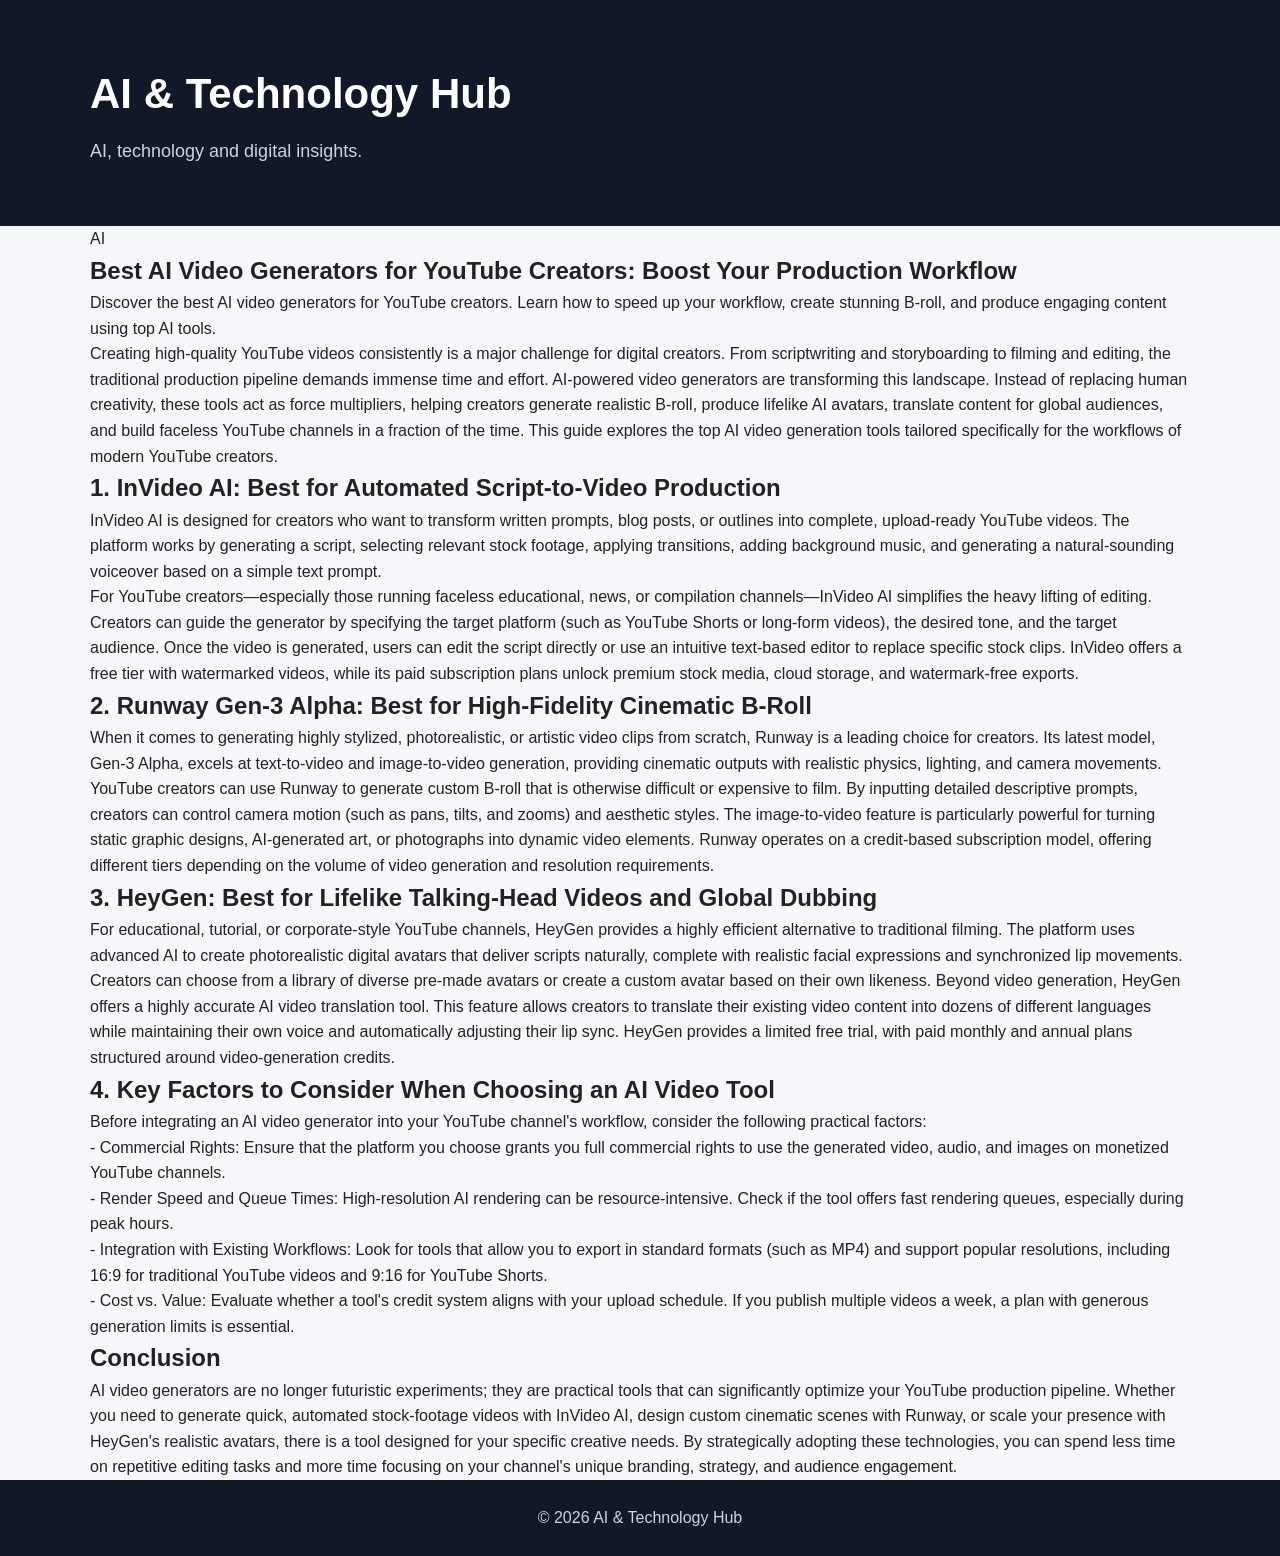
==== posts/best-ai-video-generators-for-youtube-creators-boost-your-production-workflow.html @ 04dadbfb "Generate AI article" ====
<!DOCTYPE html>
<html lang="en">

<head>

    <meta charset="UTF-8">

    <meta name="viewport"
          content="width=device-width, initial-scale=1.0">

    <title>Best AI Video Generators for YouTube Creators: Boost Your Production Workflow</title>

    <meta name="description"
          content="Discover the best AI video generators for YouTube creators. Learn how to speed up your workflow, create stunning B-roll, and produce engaging content using top AI tools.">

    <meta property="og:title"
          content="Best AI Video Generators for YouTube Creators: Boost Your Production Workflow">

    <meta property="og:description"
          content="Discover the best AI video generators for YouTube creators. Learn how to speed up your workflow, create stunning B-roll, and produce engaging content using top AI tools.">

    <meta name="robots"
          content="index, follow">

    <link rel="stylesheet"
          href="../style.css">

</head>

<body>

<header>

    <div class="container">

        <h1>AI & Technology Hub</h1>

        <p>AI, technology and digital insights.</p>

    </div>

</header>


<main class="container article-page">

    <article>

        <div class="category">
            AI
        </div>

        <h1>Best AI Video Generators for YouTube Creators: Boost Your Production Workflow</h1>

        <p class="article-description">
            Discover the best AI video generators for YouTube creators. Learn how to speed up your workflow, create stunning B-roll, and produce engaging content using top AI tools.
        </p>

        <div class="article-content">

            <p>
                Creating high-quality YouTube videos consistently is a major challenge for digital creators. From scriptwriting and storyboarding to filming and editing, the traditional production pipeline demands immense time and effort. AI-powered video generators are transforming this landscape. Instead of replacing human creativity, these tools act as force multipliers, helping creators generate realistic B-roll, produce lifelike AI avatars, translate content for global audiences, and build faceless YouTube channels in a fraction of the time. This guide explores the top AI video generation tools tailored specifically for the workflows of modern YouTube creators.
            </p>

            
        <section>
            <h2>1. InVideo AI: Best for Automated Script-to-Video Production</h2>
            <p>InVideo AI is designed for creators who want to transform written prompts, blog posts, or outlines into complete, upload-ready YouTube videos. The platform works by generating a script, selecting relevant stock footage, applying transitions, adding background music, and generating a natural-sounding voiceover based on a simple text prompt.</p>
<p>For YouTube creators—especially those running faceless educational, news, or compilation channels—InVideo AI simplifies the heavy lifting of editing. Creators can guide the generator by specifying the target platform (such as YouTube Shorts or long-form videos), the desired tone, and the target audience. Once the video is generated, users can edit the script directly or use an intuitive text-based editor to replace specific stock clips. InVideo offers a free tier with watermarked videos, while its paid subscription plans unlock premium stock media, cloud storage, and watermark-free exports.</p>

        </section>
        
        <section>
            <h2>2. Runway Gen-3 Alpha: Best for High-Fidelity Cinematic B-Roll</h2>
            <p>When it comes to generating highly stylized, photorealistic, or artistic video clips from scratch, Runway is a leading choice for creators. Its latest model, Gen-3 Alpha, excels at text-to-video and image-to-video generation, providing cinematic outputs with realistic physics, lighting, and camera movements.</p>
<p>YouTube creators can use Runway to generate custom B-roll that is otherwise difficult or expensive to film. By inputting detailed descriptive prompts, creators can control camera motion (such as pans, tilts, and zooms) and aesthetic styles. The image-to-video feature is particularly powerful for turning static graphic designs, AI-generated art, or photographs into dynamic video elements. Runway operates on a credit-based subscription model, offering different tiers depending on the volume of video generation and resolution requirements.</p>

        </section>
        
        <section>
            <h2>3. HeyGen: Best for Lifelike Talking-Head Videos and Global Dubbing</h2>
            <p>For educational, tutorial, or corporate-style YouTube channels, HeyGen provides a highly efficient alternative to traditional filming. The platform uses advanced AI to create photorealistic digital avatars that deliver scripts naturally, complete with realistic facial expressions and synchronized lip movements.</p>
<p>Creators can choose from a library of diverse pre-made avatars or create a custom avatar based on their own likeness. Beyond video generation, HeyGen offers a highly accurate AI video translation tool. This feature allows creators to translate their existing video content into dozens of different languages while maintaining their own voice and automatically adjusting their lip sync. HeyGen provides a limited free trial, with paid monthly and annual plans structured around video-generation credits.</p>

        </section>
        
        <section>
            <h2>4. Key Factors to Consider When Choosing an AI Video Tool</h2>
            <p>Before integrating an AI video generator into your YouTube channel&#x27;s workflow, consider the following practical factors:</p>
<p>- Commercial Rights: Ensure that the platform you choose grants you full commercial rights to use the generated video, audio, and images on monetized YouTube channels.</p>
<p>- Render Speed and Queue Times: High-resolution AI rendering can be resource-intensive. Check if the tool offers fast rendering queues, especially during peak hours.</p>
<p>- Integration with Existing Workflows: Look for tools that allow you to export in standard formats (such as MP4) and support popular resolutions, including 16:9 for traditional YouTube videos and 9:16 for YouTube Shorts.</p>
<p>- Cost vs. Value: Evaluate whether a tool&#x27;s credit system aligns with your upload schedule. If you publish multiple videos a week, a plan with generous generation limits is essential.</p>

        </section>
        

            <section>

                <h2>Conclusion</h2>

                <p>
                    AI video generators are no longer futuristic experiments; they are practical tools that can significantly optimize your YouTube production pipeline. Whether you need to generate quick, automated stock-footage videos with InVideo AI, design custom cinematic scenes with Runway, or scale your presence with HeyGen&#x27;s realistic avatars, there is a tool designed for your specific creative needs. By strategically adopting these technologies, you can spend less time on repetitive editing tasks and more time focusing on your channel&#x27;s unique branding, strategy, and audience engagement.
                </p>

            </section>

        </div>

    </article>

</main>


<footer>

    <div class="container">

        <p>
            © 2026 AI & Technology Hub
        </p>

    </div>

</footer>

</body>

</html>
---- style.css ----
* {
    box-sizing: border-box;
    margin: 0;
    padding: 0;
}

body {
    font-family: Arial, sans-serif;
    background: #f5f7fa;
    color: #222;
    line-height: 1.6;
}

.container {
    width: 90%;
    max-width: 1100px;
    margin: auto;
}

header {
    background: #111827;
    color: white;
    padding: 60px 0;
}

header h1 {
    font-size: 42px;
    margin-bottom: 10px;
}

header p {
    color: #cbd5e1;
    font-size: 18px;
}

.hero {
    padding: 50px 0 30px;
}

.hero h2 {
    font-size: 32px;
    margin-bottom: 10px;
}

.articles {
    display: grid;
    grid-template-columns: repeat(auto-fit, minmax(280px, 1fr));
    gap: 25px;
    padding-bottom: 60px;
}

.card {
    background: white;
    padding: 25px;
    border-radius: 12px;
    border: 1px solid #e5e7eb;
}

.card h3 {
    margin-bottom: 12px;
    font-size: 22px;
}

.card p {
    color: #555;
    margin-bottom: 20px;
}

.card a {
    color: #2563eb;
    text-decoration: none;
    font-weight: bold;
}

footer {
    background: #111827;
    color: #cbd5e1;
    padding: 25px 0;
    text-align: center;
}
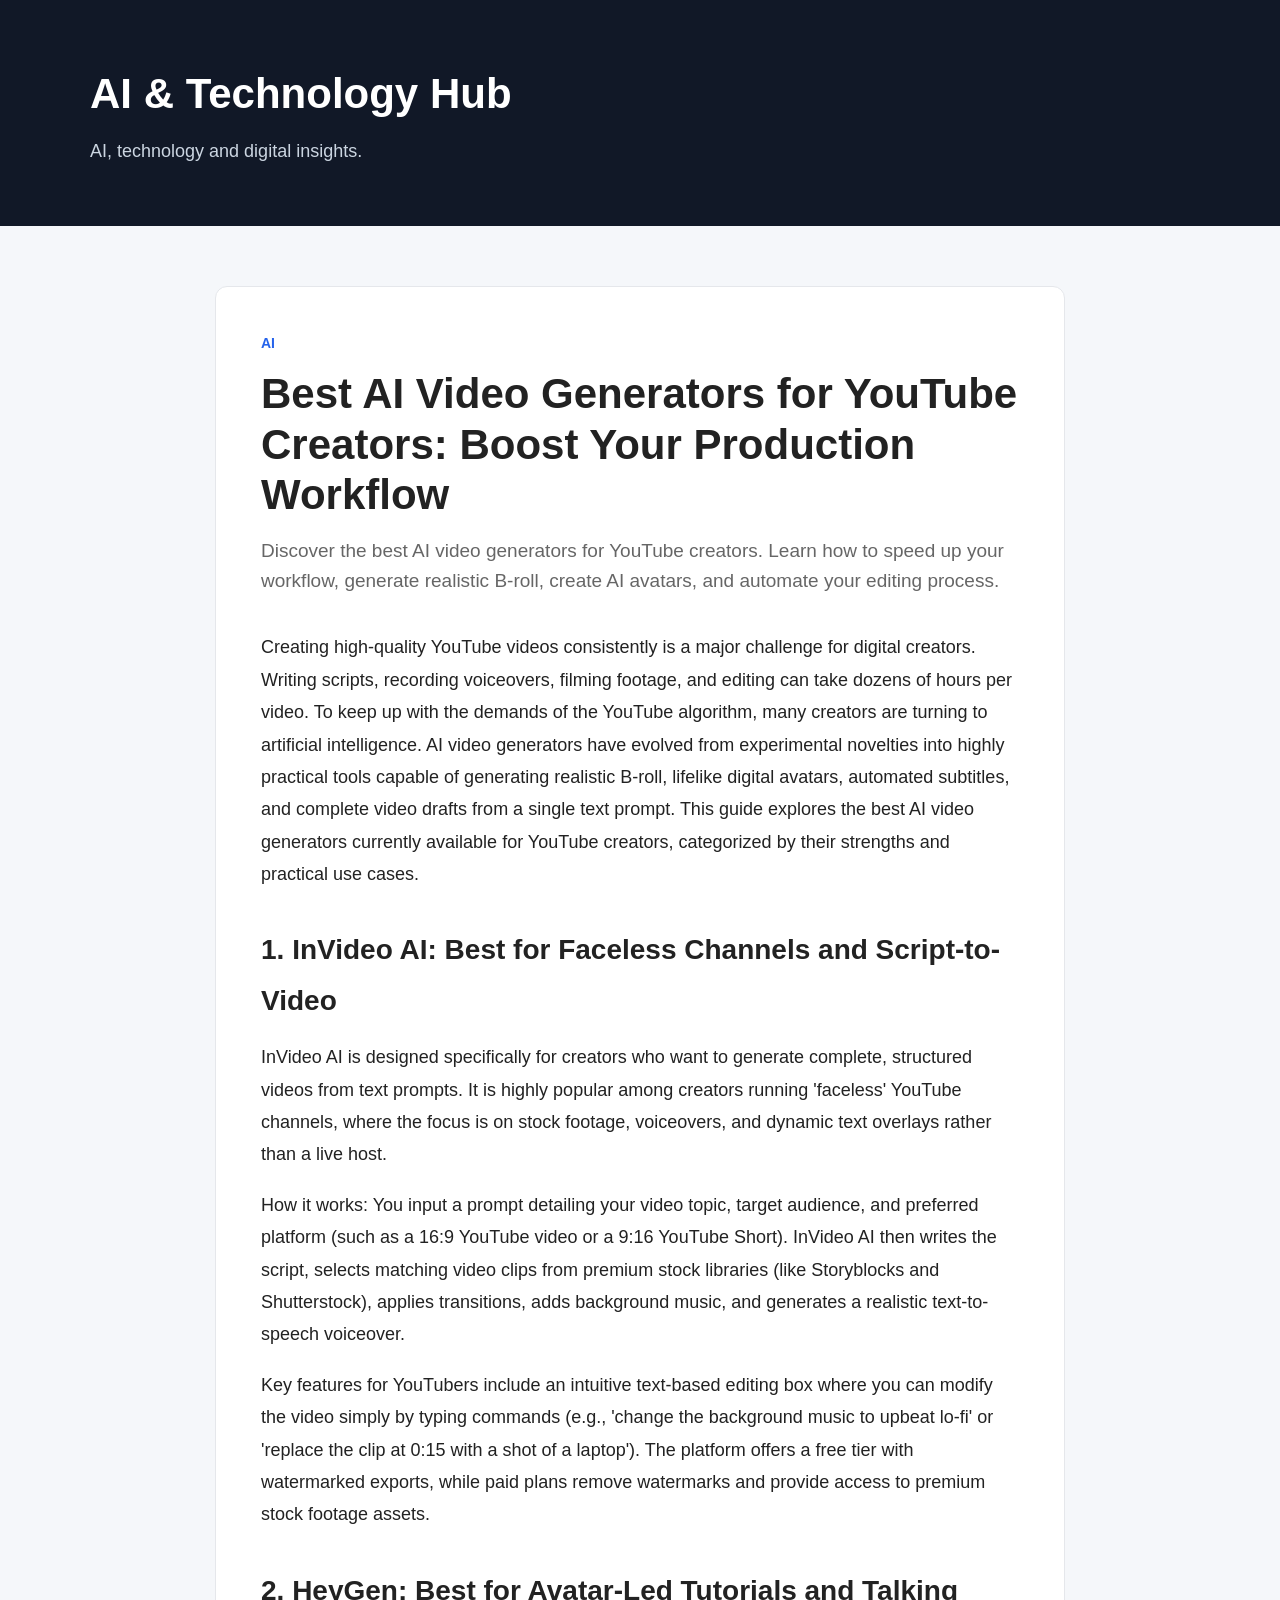
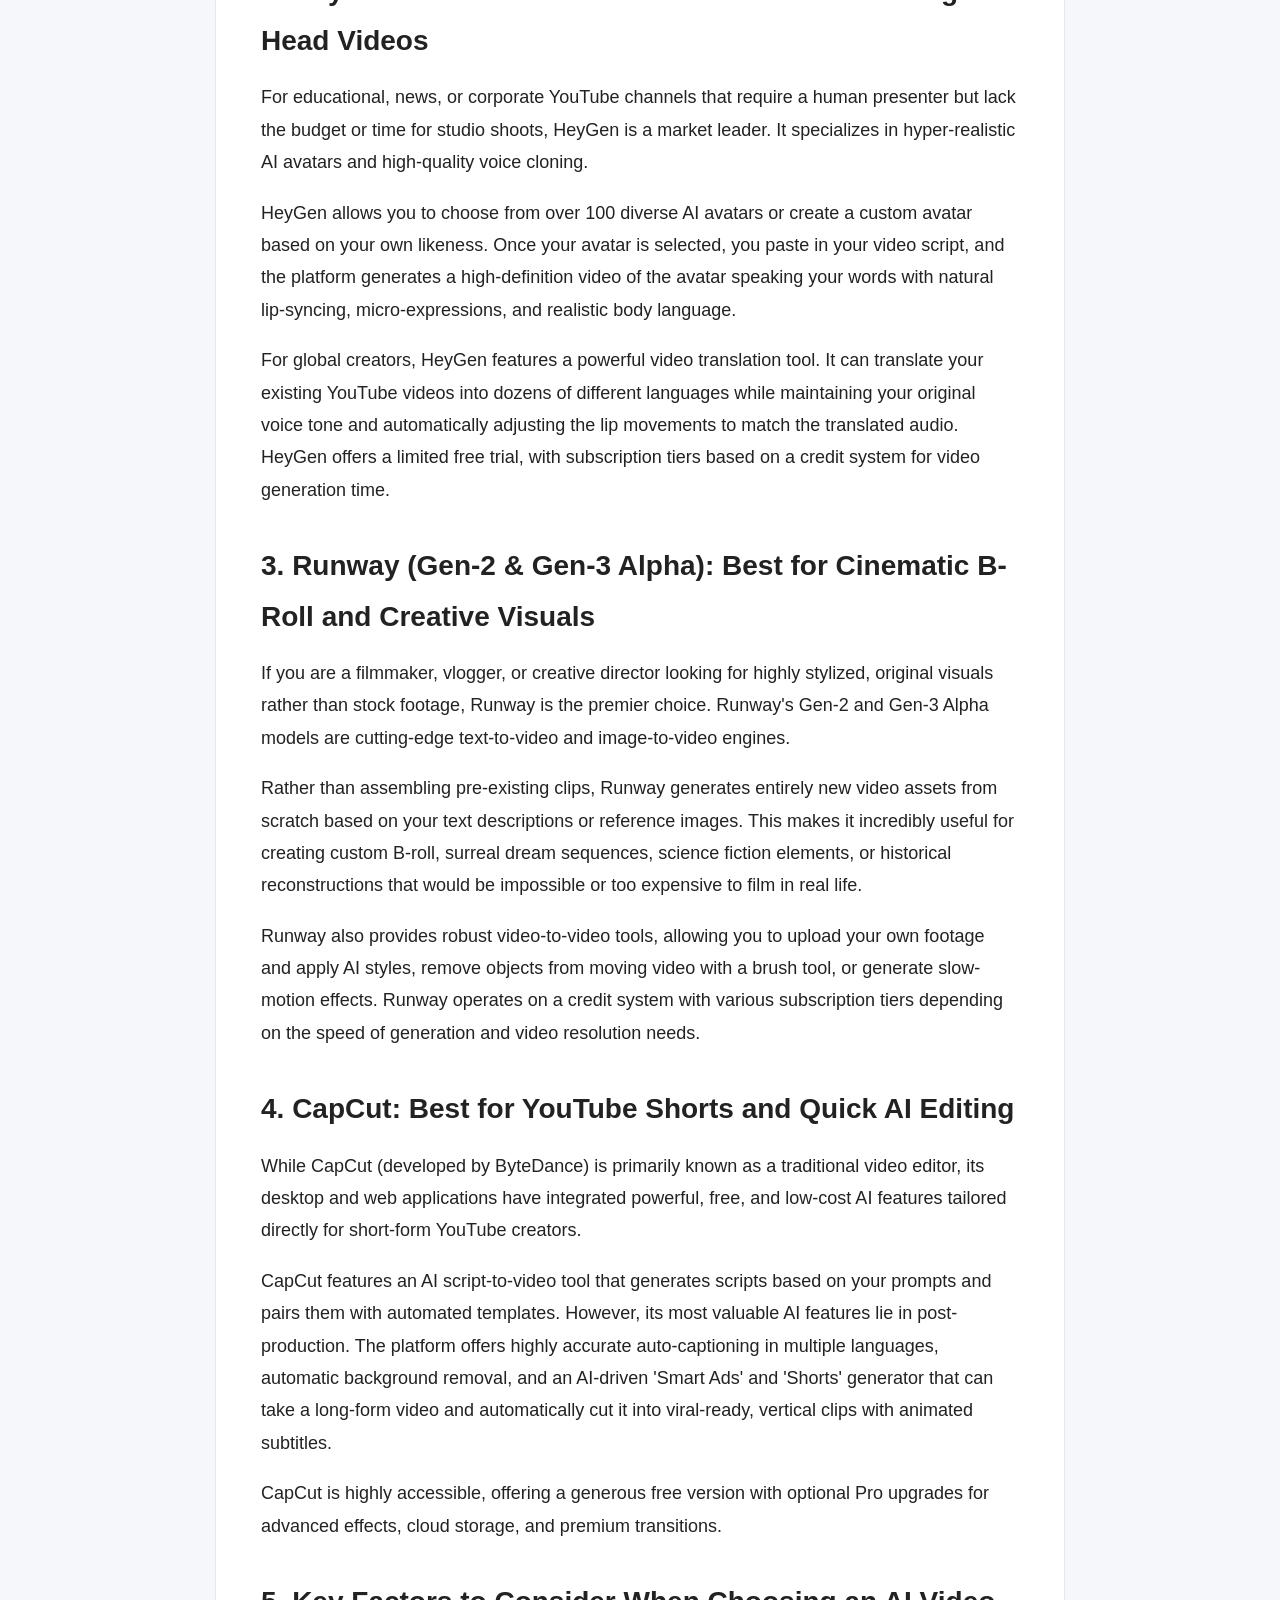
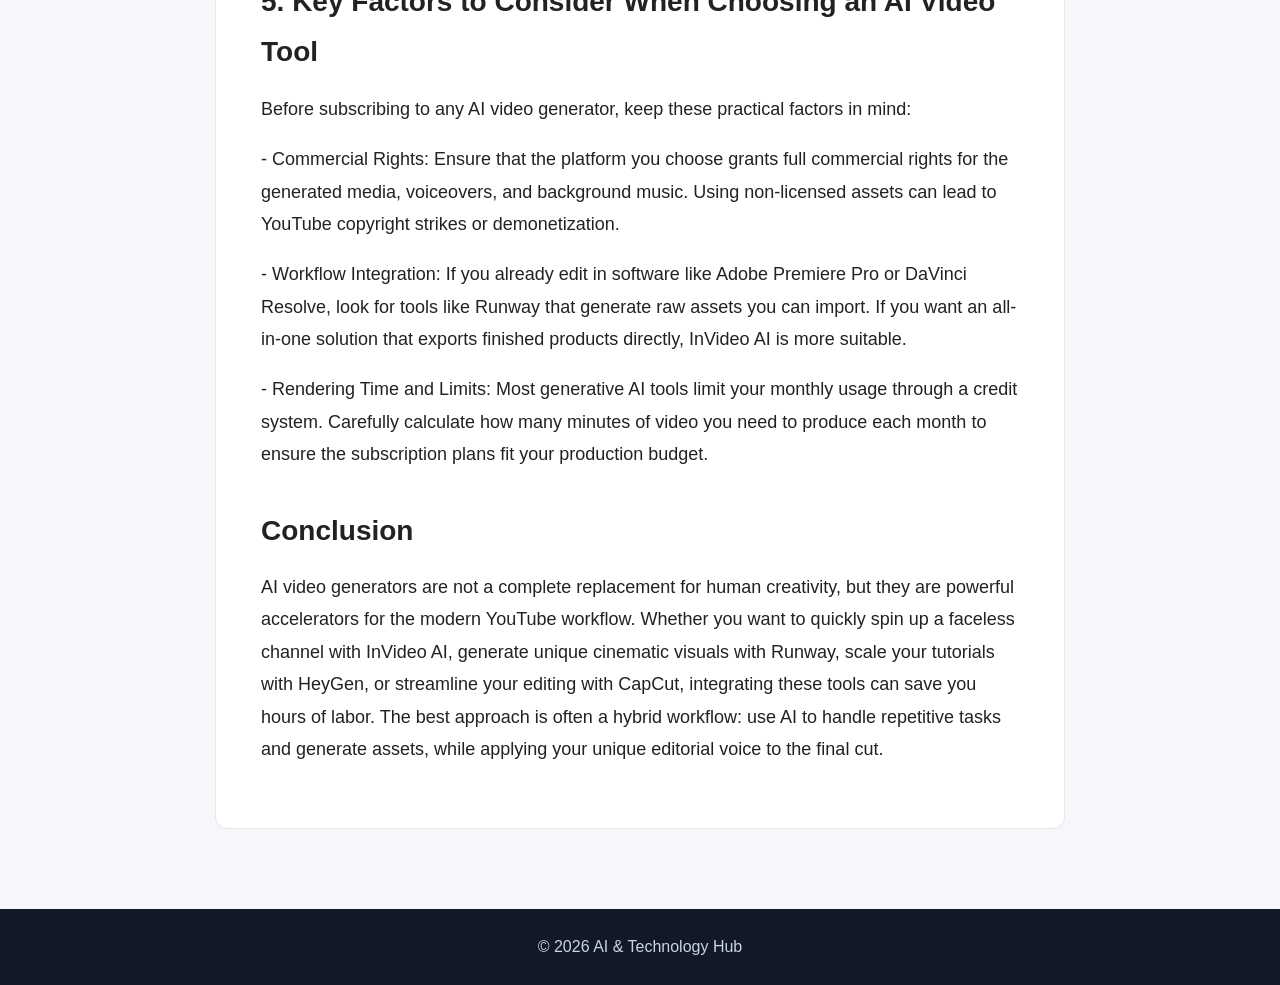
==== commit 6daf463f: "Generate AI article" ====
--- a/posts/best-ai-video-generators-for-youtube-creators-boost-your-production-workflow.html
+++ b/posts/best-ai-video-generators-for-youtube-creators-boost-your-production-workflow.html
@@ -11,13 +11,13 @@
     <title>Best AI Video Generators for YouTube Creators: Boost Your Production Workflow</title>
 
     <meta name="description"
-          content="Discover the best AI video generators for YouTube creators. Learn how to speed up your workflow, create stunning B-roll, and produce engaging content using top AI tools.">
+          content="Discover the best AI video generators for YouTube creators. Learn how to speed up your workflow, generate realistic B-roll, create AI avatars, and automate your editing process.">
 
     <meta property="og:title"
           content="Best AI Video Generators for YouTube Creators: Boost Your Production Workflow">
 
     <meta property="og:description"
-          content="Discover the best AI video generators for YouTube creators. Learn how to speed up your workflow, create stunning B-roll, and produce engaging content using top AI tools.">
+          content="Discover the best AI video generators for YouTube creators. Learn how to speed up your workflow, generate realistic B-roll, create AI avatars, and automate your editing process.">
 
     <meta name="robots"
           content="index, follow">
@@ -53,44 +53,54 @@
         <h1>Best AI Video Generators for YouTube Creators: Boost Your Production Workflow</h1>
 
         <p class="article-description">
-            Discover the best AI video generators for YouTube creators. Learn how to speed up your workflow, create stunning B-roll, and produce engaging content using top AI tools.
+            Discover the best AI video generators for YouTube creators. Learn how to speed up your workflow, generate realistic B-roll, create AI avatars, and automate your editing process.
         </p>
 
         <div class="article-content">
 
             <p>
-                Creating high-quality YouTube videos consistently is a major challenge for digital creators. From scriptwriting and storyboarding to filming and editing, the traditional production pipeline demands immense time and effort. AI-powered video generators are transforming this landscape. Instead of replacing human creativity, these tools act as force multipliers, helping creators generate realistic B-roll, produce lifelike AI avatars, translate content for global audiences, and build faceless YouTube channels in a fraction of the time. This guide explores the top AI video generation tools tailored specifically for the workflows of modern YouTube creators.
+                Creating high-quality YouTube videos consistently is a major challenge for digital creators. Writing scripts, recording voiceovers, filming footage, and editing can take dozens of hours per video. To keep up with the demands of the YouTube algorithm, many creators are turning to artificial intelligence. AI video generators have evolved from experimental novelties into highly practical tools capable of generating realistic B-roll, lifelike digital avatars, automated subtitles, and complete video drafts from a single text prompt. This guide explores the best AI video generators currently available for YouTube creators, categorized by their strengths and practical use cases.
             </p>
 
             
         <section>
-            <h2>1. InVideo AI: Best for Automated Script-to-Video Production</h2>
-            <p>InVideo AI is designed for creators who want to transform written prompts, blog posts, or outlines into complete, upload-ready YouTube videos. The platform works by generating a script, selecting relevant stock footage, applying transitions, adding background music, and generating a natural-sounding voiceover based on a simple text prompt.</p>
-<p>For YouTube creators—especially those running faceless educational, news, or compilation channels—InVideo AI simplifies the heavy lifting of editing. Creators can guide the generator by specifying the target platform (such as YouTube Shorts or long-form videos), the desired tone, and the target audience. Once the video is generated, users can edit the script directly or use an intuitive text-based editor to replace specific stock clips. InVideo offers a free tier with watermarked videos, while its paid subscription plans unlock premium stock media, cloud storage, and watermark-free exports.</p>
+            <h2>1. InVideo AI: Best for Faceless Channels and Script-to-Video</h2>
+            <p>InVideo AI is designed specifically for creators who want to generate complete, structured videos from text prompts. It is highly popular among creators running &#x27;faceless&#x27; YouTube channels, where the focus is on stock footage, voiceovers, and dynamic text overlays rather than a live host.</p>
+<p>How it works: You input a prompt detailing your video topic, target audience, and preferred platform (such as a 16:9 YouTube video or a 9:16 YouTube Short). InVideo AI then writes the script, selects matching video clips from premium stock libraries (like Storyblocks and Shutterstock), applies transitions, adds background music, and generates a realistic text-to-speech voiceover.</p>
+<p>Key features for YouTubers include an intuitive text-based editing box where you can modify the video simply by typing commands (e.g., &#x27;change the background music to upbeat lo-fi&#x27; or &#x27;replace the clip at 0:15 with a shot of a laptop&#x27;). The platform offers a free tier with watermarked exports, while paid plans remove watermarks and provide access to premium stock footage assets.</p>
 
         </section>
         
         <section>
-            <h2>2. Runway Gen-3 Alpha: Best for High-Fidelity Cinematic B-Roll</h2>
-            <p>When it comes to generating highly stylized, photorealistic, or artistic video clips from scratch, Runway is a leading choice for creators. Its latest model, Gen-3 Alpha, excels at text-to-video and image-to-video generation, providing cinematic outputs with realistic physics, lighting, and camera movements.</p>
-<p>YouTube creators can use Runway to generate custom B-roll that is otherwise difficult or expensive to film. By inputting detailed descriptive prompts, creators can control camera motion (such as pans, tilts, and zooms) and aesthetic styles. The image-to-video feature is particularly powerful for turning static graphic designs, AI-generated art, or photographs into dynamic video elements. Runway operates on a credit-based subscription model, offering different tiers depending on the volume of video generation and resolution requirements.</p>
+            <h2>2. HeyGen: Best for Avatar-Led Tutorials and Talking Head Videos</h2>
+            <p>For educational, news, or corporate YouTube channels that require a human presenter but lack the budget or time for studio shoots, HeyGen is a market leader. It specializes in hyper-realistic AI avatars and high-quality voice cloning.</p>
+<p>HeyGen allows you to choose from over 100 diverse AI avatars or create a custom avatar based on your own likeness. Once your avatar is selected, you paste in your video script, and the platform generates a high-definition video of the avatar speaking your words with natural lip-syncing, micro-expressions, and realistic body language.</p>
+<p>For global creators, HeyGen features a powerful video translation tool. It can translate your existing YouTube videos into dozens of different languages while maintaining your original voice tone and automatically adjusting the lip movements to match the translated audio. HeyGen offers a limited free trial, with subscription tiers based on a credit system for video generation time.</p>
 
         </section>
         
         <section>
-            <h2>3. HeyGen: Best for Lifelike Talking-Head Videos and Global Dubbing</h2>
-            <p>For educational, tutorial, or corporate-style YouTube channels, HeyGen provides a highly efficient alternative to traditional filming. The platform uses advanced AI to create photorealistic digital avatars that deliver scripts naturally, complete with realistic facial expressions and synchronized lip movements.</p>
-<p>Creators can choose from a library of diverse pre-made avatars or create a custom avatar based on their own likeness. Beyond video generation, HeyGen offers a highly accurate AI video translation tool. This feature allows creators to translate their existing video content into dozens of different languages while maintaining their own voice and automatically adjusting their lip sync. HeyGen provides a limited free trial, with paid monthly and annual plans structured around video-generation credits.</p>
+            <h2>3. Runway (Gen-2 &amp; Gen-3 Alpha): Best for Cinematic B-Roll and Creative Visuals</h2>
+            <p>If you are a filmmaker, vlogger, or creative director looking for highly stylized, original visuals rather than stock footage, Runway is the premier choice. Runway&#x27;s Gen-2 and Gen-3 Alpha models are cutting-edge text-to-video and image-to-video engines.</p>
+<p>Rather than assembling pre-existing clips, Runway generates entirely new video assets from scratch based on your text descriptions or reference images. This makes it incredibly useful for creating custom B-roll, surreal dream sequences, science fiction elements, or historical reconstructions that would be impossible or too expensive to film in real life.</p>
+<p>Runway also provides robust video-to-video tools, allowing you to upload your own footage and apply AI styles, remove objects from moving video with a brush tool, or generate slow-motion effects. Runway operates on a credit system with various subscription tiers depending on the speed of generation and video resolution needs.</p>
 
         </section>
         
         <section>
-            <h2>4. Key Factors to Consider When Choosing an AI Video Tool</h2>
-            <p>Before integrating an AI video generator into your YouTube channel&#x27;s workflow, consider the following practical factors:</p>
-<p>- Commercial Rights: Ensure that the platform you choose grants you full commercial rights to use the generated video, audio, and images on monetized YouTube channels.</p>
-<p>- Render Speed and Queue Times: High-resolution AI rendering can be resource-intensive. Check if the tool offers fast rendering queues, especially during peak hours.</p>
-<p>- Integration with Existing Workflows: Look for tools that allow you to export in standard formats (such as MP4) and support popular resolutions, including 16:9 for traditional YouTube videos and 9:16 for YouTube Shorts.</p>
-<p>- Cost vs. Value: Evaluate whether a tool&#x27;s credit system aligns with your upload schedule. If you publish multiple videos a week, a plan with generous generation limits is essential.</p>
+            <h2>4. CapCut: Best for YouTube Shorts and Quick AI Editing</h2>
+            <p>While CapCut (developed by ByteDance) is primarily known as a traditional video editor, its desktop and web applications have integrated powerful, free, and low-cost AI features tailored directly for short-form YouTube creators.</p>
+<p>CapCut features an AI script-to-video tool that generates scripts based on your prompts and pairs them with automated templates. However, its most valuable AI features lie in post-production. The platform offers highly accurate auto-captioning in multiple languages, automatic background removal, and an AI-driven &#x27;Smart Ads&#x27; and &#x27;Shorts&#x27; generator that can take a long-form video and automatically cut it into viral-ready, vertical clips with animated subtitles.</p>
+<p>CapCut is highly accessible, offering a generous free version with optional Pro upgrades for advanced effects, cloud storage, and premium transitions.</p>
+
+        </section>
+        
+        <section>
+            <h2>5. Key Factors to Consider When Choosing an AI Video Tool</h2>
+            <p>Before subscribing to any AI video generator, keep these practical factors in mind:</p>
+<p>- Commercial Rights: Ensure that the platform you choose grants full commercial rights for the generated media, voiceovers, and background music. Using non-licensed assets can lead to YouTube copyright strikes or demonetization.</p>
+<p>- Workflow Integration: If you already edit in software like Adobe Premiere Pro or DaVinci Resolve, look for tools like Runway that generate raw assets you can import. If you want an all-in-one solution that exports finished products directly, InVideo AI is more suitable.</p>
+<p>- Rendering Time and Limits: Most generative AI tools limit your monthly usage through a credit system. Carefully calculate how many minutes of video you need to produce each month to ensure the subscription plans fit your production budget.</p>
 
         </section>
         
@@ -100,7 +110,7 @@
                 <h2>Conclusion</h2>
 
                 <p>
-                    AI video generators are no longer futuristic experiments; they are practical tools that can significantly optimize your YouTube production pipeline. Whether you need to generate quick, automated stock-footage videos with InVideo AI, design custom cinematic scenes with Runway, or scale your presence with HeyGen&#x27;s realistic avatars, there is a tool designed for your specific creative needs. By strategically adopting these technologies, you can spend less time on repetitive editing tasks and more time focusing on your channel&#x27;s unique branding, strategy, and audience engagement.
+                    AI video generators are not a complete replacement for human creativity, but they are powerful accelerators for the modern YouTube workflow. Whether you want to quickly spin up a faceless channel with InVideo AI, generate unique cinematic visuals with Runway, scale your tutorials with HeyGen, or streamline your editing with CapCut, integrating these tools can save you hours of labor. The best approach is often a hybrid workflow: use AI to handle repetitive tasks and generate assets, while applying your unique editorial voice to the final cut.
                 </p>
 
             </section>
--- a/style.css
+++ b/style.css
@@ -78,3 +78,52 @@
     padding: 25px 0;
     text-align: center;
 }
+.article-page {
+    padding-top: 60px;
+    padding-bottom: 80px;
+    max-width: 850px;
+}
+
+.article-page article {
+    background: white;
+    padding: 45px;
+    border-radius: 12px;
+    border: 1px solid #e5e7eb;
+}
+
+.article-page h1 {
+    font-size: 42px;
+    line-height: 1.2;
+    margin: 15px 0;
+}
+
+.article-description {
+    font-size: 19px;
+    color: #666;
+    margin-bottom: 35px;
+}
+
+.category {
+    color: #2563eb;
+    font-weight: bold;
+    text-transform: uppercase;
+    font-size: 14px;
+}
+
+.article-content {
+    font-size: 18px;
+    line-height: 1.8;
+}
+
+.article-content section {
+    margin-top: 35px;
+}
+
+.article-content h2 {
+    font-size: 28px;
+    margin-bottom: 15px;
+}
+
+.article-content p {
+    margin-bottom: 18px;
+}
